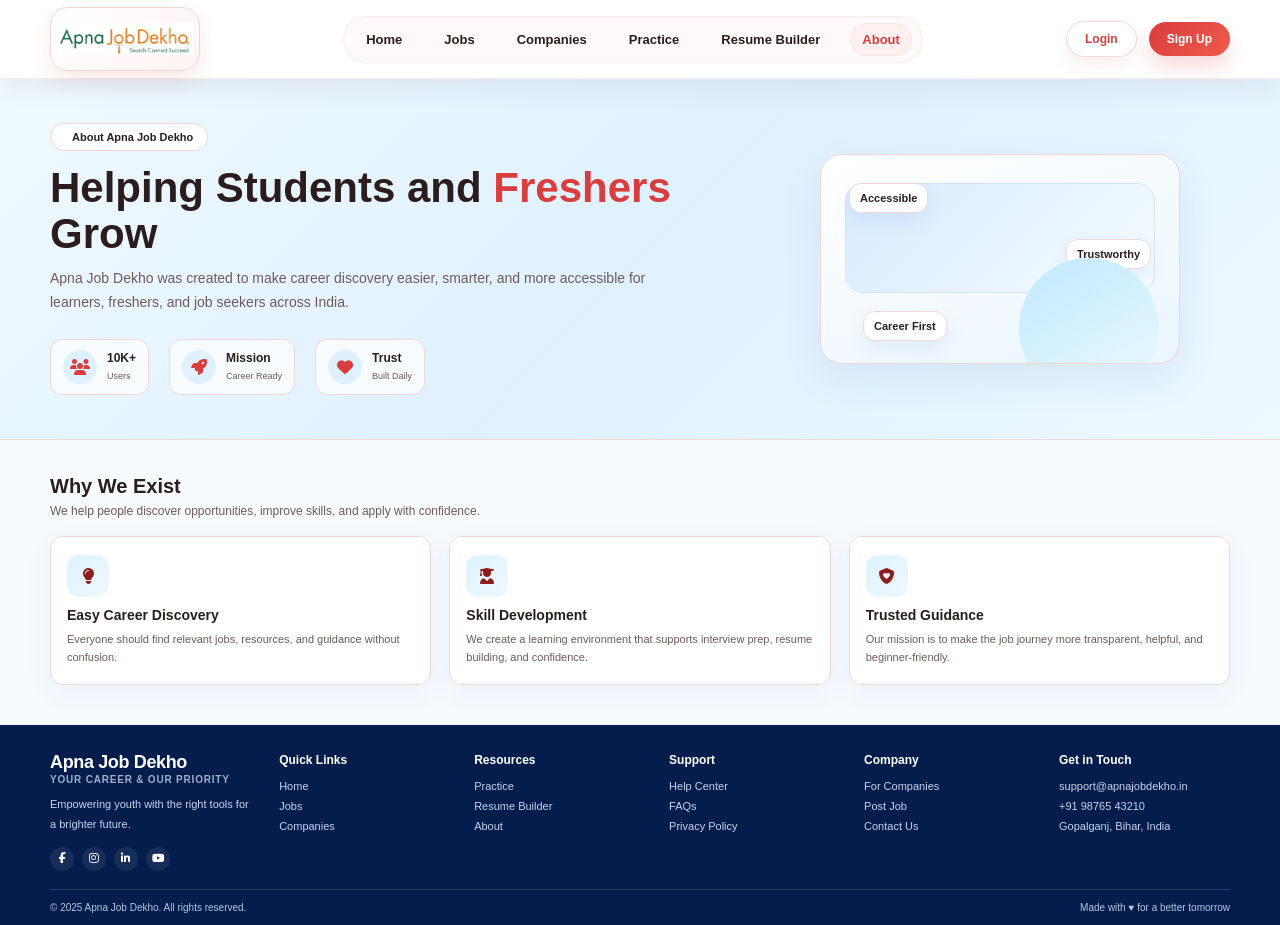
==== about.html @ 00c4d6f7 "Add files via upload" ====
<!DOCTYPE html>
<html lang="en">
<head>
  <meta charset="UTF-8" />
  <meta name="viewport" content="width=device-width, initial-scale=1.0" />
  <title>About | Apna Job Dekho</title>
  <link rel="stylesheet" href="https://cdnjs.cloudflare.com/ajax/libs/font-awesome/6.5.2/css/all.min.css" />
  <link rel="stylesheet" href="theme.css" />
</head>
<body>

  <header class="navbar">
    <div class="container nav-inner">
      <a href="index.html" class="brand">
        <div class="brand-mark">
          <img src="apnajobdekho.jpeg" alt="Apna Job Dekho" />
        </div>
       
      </a>

      <nav class="nav-links">
        <a href="index.html">Home</a>
        <a href="jobs.html">Jobs</a>
        <a href="companies.html">Companies</a>
        <a href="practice.html">Practice</a>
        <a href="resume.html">Resume Builder</a>
        <a href="about.html" class="active">About</a>
      </nav>

      <div class="nav-actions">
        <button class="btn btn-outline" onclick="showToast('Login page coming soon')">Login</button>
        <button class="btn btn-primary" onclick="showToast('Sign up page coming soon')">Sign Up</button>
      </div>
    </div>
  </header>

  <section class="page-hero">
    <div class="container page-hero-inner">
      <div>
        <div class="eyebrow"><i class="fa-solid fa-sparkles"></i> About Apna Job Dekho</div>
        <h1>Helping Students and <span>Freshers</span> Grow</h1>
        <p>Apna Job Dekho was created to make career discovery easier, smarter, and more accessible for learners, freshers, and job seekers across India.</p>
        <div class="hero-stats">
          <div class="stat-box">
            <div class="stat-icon"><i class="fa-solid fa-users"></i></div>
            <div>
              <strong>10K+</strong>
              <span>Users</span>
            </div>
          </div>
          <div class="stat-box">
            <div class="stat-icon"><i class="fa-solid fa-rocket"></i></div>
            <div>
              <strong>Mission</strong>
              <span>Career Ready</span>
            </div>
          </div>
          <div class="stat-box">
            <div class="stat-icon"><i class="fa-solid fa-heart"></i></div>
            <div>
              <strong>Trust</strong>
              <span>Built Daily</span>
            </div>
          </div>
        </div>
      </div>
      <div class="page-hero-visual">
        <div class="glass-panel">
          <div class="panel-chip one">Accessible</div>
          <div class="panel-chip two">Trustworthy</div>
          <div class="panel-chip three">Career First</div>
        </div>
      </div>
    </div>
  </section>

  <main class="page-body">
    <div class="container">
      <h2 class="section-title">Why We Exist</h2>
      <p class="section-sub">We help people discover opportunities, improve skills, and apply with confidence.</p>

      <div class="card-grid three">
        <article class="feature-card">
          <div class="company-logo"><i class="fa-solid fa-lightbulb"></i></div>
          <h3>Easy Career Discovery</h3>
          <p>Everyone should find relevant jobs, resources, and guidance without confusion.</p>
        </article>

        <article class="feature-card">
          <div class="company-logo"><i class="fa-solid fa-user-graduate"></i></div>
          <h3>Skill Development</h3>
          <p>We create a learning environment that supports interview prep, resume building, and confidence.</p>
        </article>

        <article class="feature-card">
          <div class="company-logo"><i class="fa-solid fa-shield-heart"></i></div>
          <h3>Trusted Guidance</h3>
          <p>Our mission is to make the job journey more transparent, helpful, and beginner-friendly.</p>
        </article>
      </div>
    </div>
  </main>

  <footer class="footer-main">
    <div class="container">
      <div class="foot-grid">
        <div>
          <div class="brand">
            <div class="brand-text">
              <strong style="color:white">Apna Job Dekho</strong>
              <span style="color:#9eb0ca">Your Career &amp; Our Priority</span>
            </div>
          </div>
          <p style="margin-top:10px">Empowering youth with the right tools for a brighter future.</p>
          <div class="socials">
            <a href="#"><i class="fa-brands fa-facebook-f"></i></a>
            <a href="#"><i class="fa-brands fa-instagram"></i></a>
            <a href="#"><i class="fa-brands fa-linkedin-in"></i></a>
            <a href="#"><i class="fa-brands fa-youtube"></i></a>
          </div>
        </div>

        <div>
          <h4>Quick Links</h4>
          <a href="index.html">Home</a>
          <a href="jobs.html">Jobs</a>
          <a href="companies.html">Companies</a>
        </div>

        <div>
          <h4>Resources</h4>
          <a href="practice.html">Practice</a>
          <a href="resume.html">Resume Builder</a>
          <a href="about.html">About</a>
        </div>

        <div>
          <h4>Support</h4>
          <a href="#">Help Center</a>
          <a href="#">FAQs</a>
          <a href="#">Privacy Policy</a>
        </div>

        <div>
          <h4>Company</h4>
          <a href="#">For Companies</a>
          <a href="#">Post Job</a>
          <a href="#">Contact Us</a>
        </div>

        <div>
          <h4>Get in Touch</h4>
          <a href="mailto:support@apnajobdekho.in">support@apnajobdekho.in</a>
          <a href="tel:+919876543210">+91 98765 43210</a>
          <a href="#">Gopalganj, Bihar, India</a>
        </div>
      </div>

      <div class="copyright">
        <span>© 2025 Apna Job Dekho. All rights reserved.</span>
        <span>Made with ♥ for a better tomorrow</span>
      </div>
    </div>
  </footer>

  <div class="toast" id="toast"></div>

  <script>
    function showToast(message) {
      const toast = document.getElementById('toast');
      toast.textContent = message;
      toast.classList.add('show');
      clearTimeout(window.toastTimer);
      window.toastTimer = setTimeout(() => toast.classList.remove('show'), 2200);
    }
  </script>
</body>
</html>
---- theme.css ----
:root {
  --primary: #d93d3d;
  --primary-dark: #8d1d1d;
  --primary-soft: #fff0f0;
  --text: #2b1d1d;
  --muted: #6f5a5a;
  --border: #f3d6d6;
  --light: #fff7f7;
  --white: #ffffff;
  --dark: #1d1d1d;
  --success: #14a765;
  --warning: #f4a51c;
  --danger: #ef4f53;
}

* {
  box-sizing: border-box;
  margin: 0;
  padding: 0;
}

html {
  scroll-behavior: smooth;
}

body {
  font-family: Arial, Helvetica, sans-serif;
  background: #f7fbff;
  color: var(--text);
}

img {
  max-width: 100%;
  display: block;
}

a {
  text-decoration: none;
  color: inherit;
}

button,
input,
select,
textarea {
  font-family: inherit;
}

.container {
  width: min(1180px, calc(100% - 40px));
  margin: auto;
}

.navbar {
  position: sticky;
  top: 0;
  z-index: 1000;
  background: rgba(255, 255, 255, 0.96);
  border-bottom: 1px solid rgba(217, 61, 61, 0.10);
  backdrop-filter: blur(10px);
  box-shadow: 0 10px 24px rgba(57, 27, 27, 0.06);
}

.nav-inner {
  display: flex;
  align-items: center;
  justify-content: space-between;
  gap: 25px;
  height: 78px;
}

.brand {
  display: flex;
  align-items: center;
  gap: 10px;
}

.brand-mark {
  width: 150px;
  height: 64px;
  border-radius: 18px;
  border: 1px solid #f0d5d5;
  background: linear-gradient(135deg, #ffffff, #fff3f3);
  box-shadow: 0 10px 22px rgba(201, 52, 52, 0.10);
  padding: 6px;
  display: flex;
  align-items: center;
  justify-content: center;
  overflow: hidden;
}

.brand-mark img {
  width: 100%;
  height: 100%;
  border-radius: 12px;
  object-fit: contain;
  object-position: center;
  background: transparent;
}

.brand-text {
  display: flex;
  flex-direction: column;
  justify-content: center;
  line-height: 1;
}

.brand-text strong {
  color: var(--primary-dark);
  font-size: 18px;
  font-weight: 800;
  letter-spacing: -0.02em;
}

.brand-text span {
  font-size: 10px;
  color: #7b6a6a;
  font-weight: 700;
  letter-spacing: 0.08em;
  text-transform: uppercase;
  margin-top: 4px;
}

.nav-links {
  display: flex;
  align-items: center;
  gap: 18px;
  font-size: 13px;
  font-weight: 700;
  padding: 6px 10px;
  border-radius: 999px;
  background: rgba(255, 247, 247, 0.75);
  border: 1px solid rgba(217, 61, 61, 0.08);
}

.nav-links a {
  padding: 9px 12px;
  border-radius: 999px;
  transition: all 0.25s ease;
  color: var(--text);
  position: relative;
}

.nav-links a:hover,
.nav-links .active {
  color: var(--primary);
  background: var(--primary-soft);
  box-shadow: inset 0 0 0 1px rgba(217, 61, 61, 0.06);
}

.nav-actions {
  display: flex;
  align-items: center;
  gap: 12px;
}

.btn {
  border: none;
  border-radius: 999px;
  padding: 10px 18px;
  font-size: 12px;
  font-weight: bold;
  cursor: pointer;
  transition: transform 0.2s ease, box-shadow 0.2s ease;
}

.btn:hover {
  transform: translateY(-1px);
}

.btn-outline {
  border: 1px solid rgba(217, 61, 61, 0.20);
  background: white;
  color: var(--primary);
  box-shadow: 0 8px 18px rgba(217, 61, 61, 0.08);
}

.btn-primary {
  background: linear-gradient(135deg, #d93d3d, #ef5b4b);
  color: white;
  box-shadow: 0 12px 20px rgba(217, 61, 61, 0.18);
}

.page-hero {
  background: linear-gradient(135deg, #eff9ff, #dff1ff, #edf8ff);
  border-bottom: 1px solid var(--border);
}

.page-hero-inner {
  display: grid;
  grid-template-columns: 1.2fr 0.8fr;
  gap: 30px;
  align-items: center;
  min-height: 260px;
  padding: 44px 0;
}

.eyebrow {
  display: inline-flex;
  align-items: center;
  gap: 7px;
  background: white;
  border: 1px solid var(--border);
  border-radius: 999px;
  padding: 7px 14px;
  font-size: 11px;
  font-weight: bold;
}

.eyebrow i {
  color: var(--primary);
}

.page-hero h1 {
  font-size: clamp(28px, 4vw, 42px);
  line-height: 1.1;
  margin: 14px 0 10px;
}

.page-hero h1 span {
  color: var(--primary);
}

.page-hero p {
  font-size: 14px;
  color: var(--muted);
  line-height: 1.7;
  max-width: 650px;
}

.hero-stats {
  display: flex;
  gap: 20px;
  flex-wrap: wrap;
  margin-top: 24px;
}

.stat-box {
  display: flex;
  align-items: center;
  gap: 10px;
  background: rgba(255, 255, 255, 0.75);
  border: 1px solid var(--border);
  border-radius: 12px;
  padding: 10px 12px;
}

.stat-icon {
  width: 34px;
  height: 34px;
  border-radius: 50%;
  background: #dff0ff;
  color: var(--primary);
  display: grid;
  place-items: center;
}

.stat-box strong {
  display: block;
  font-size: 12px;
}

.stat-box span {
  font-size: 9px;
  color: var(--muted);
}

.page-hero-visual {
  display: flex;
  justify-content: center;
  align-items: center;
}

.glass-panel {
  width: min(100%, 360px);
  min-height: 210px;
  background: linear-gradient(160deg, #ffffff, #eaf5ff);
  border: 1px solid var(--border);
  border-radius: 22px;
  box-shadow: 0 15px 40px rgba(15, 74, 148, 0.08);
  position: relative;
  overflow: hidden;
}

.glass-panel::before {
  content: "";
  position: absolute;
  inset: 28px 24px 70px 24px;
  border-radius: 18px;
  background: linear-gradient(135deg, #d8ebff, #f4fbff);
  border: 1px solid #cfe4fb;
}

.glass-panel::after {
  content: "";
  position: absolute;
  width: 140px;
  height: 140px;
  border-radius: 50%;
  background: linear-gradient(150deg, #bfe9ff, #edfaff);
  right: 20px;
  bottom: -35px;
}

.panel-chip {
  position: absolute;
  background: white;
  border: 1px solid var(--border);
  border-radius: 12px;
  padding: 8px 10px;
  font-size: 11px;
  font-weight: bold;
  box-shadow: 0 8px 20px rgba(8, 79, 156, 0.08);
}

.panel-chip.one { top: 28px; left: 28px; }
.panel-chip.two { top: 84px; right: 28px; }
.panel-chip.three { bottom: 22px; left: 42px; }

.page-body {
  padding: 34px 0 40px;
}

.section-title {
  font-size: 20px;
  line-height: 1.2;
  margin-bottom: 6px;
}

.section-sub {
  color: var(--muted);
  font-size: 12px;
  margin-bottom: 18px;
}

.card-grid {
  display: grid;
  gap: 18px;
}

.card-grid.three { grid-template-columns: repeat(3, minmax(0, 1fr)); }
.card-grid.four { grid-template-columns: repeat(4, minmax(0, 1fr)); }
.card-grid.six { grid-template-columns: repeat(6, minmax(0, 1fr)); }

.card {
  background: white;
  border: 1px solid var(--border);
  border-radius: 12px;
  padding: 18px 16px;
  box-shadow: 0 8px 28px rgba(17, 71, 132, 0.06);
}

.company-card,
.practice-card,
.feature-card,
.plan-card,
.story-card,
.job-card {
  background: white;
  border: 1px solid var(--border);
  border-radius: 12px;
  padding: 18px 16px;
  box-shadow: 0 8px 28px rgba(17, 71, 132, 0.06);
}

.company-logo {
  width: 42px;
  height: 42px;
  border-radius: 12px;
  display: grid;
  place-items: center;
  font-weight: bold;
  margin-bottom: 10px;
  background: linear-gradient(135deg, #def2ff, #eff8ff);
  color: var(--primary-dark);
}

.company-card h3,
.practice-card h3,
.feature-card h3,
.plan-card h3,
.story-card h3,
.job-card h3 {
  margin-bottom: 8px;
  font-size: 14px;
}

.company-card p,
.practice-card p,
.feature-card p,
.plan-card p,
.story-card p,
.job-card p {
  color: var(--muted);
  font-size: 11px;
  line-height: 1.6;
}

.inline-metadata {
  display: flex;
  flex-wrap: wrap;
  gap: 8px;
  margin: 12px 0;
}

.tag {
  padding: 5px 8px;
  border-radius: 999px;
  background: #edf8ff;
  color: var(--primary);
  font-size: 9px;
  font-weight: bold;
}

.tag.green { background: #eafaf2; color: var(--success); }
.tag.orange { background: #fff3df; color: var(--warning); }
.tag.red { background: #ffe8ea; color: var(--danger); }

.meta-list {
  display: grid;
  gap: 6px;
  margin-top: 12px;
  font-size: 11px;
  color: var(--muted);
}

.meta-list i {
  width: 16px;
  color: var(--primary);
}

.list {
  list-style: none;
  display: grid;
  gap: 10px;
  margin-top: 12px;
}

.list li {
  display: flex;
  gap: 8px;
  font-size: 11px;
  color: var(--muted);
}

.list li i {
  color: var(--success);
}

.link-btn {
  display: inline-block;
  margin-top: 14px;
  font-size: 11px;
  font-weight: bold;
  color: var(--primary);
}

.search-panel,
.form-shell {
  background: white;
  border: 1px solid var(--border);
  border-radius: 16px;
  padding: 18px;
  box-shadow: 0 8px 28px rgba(17, 71, 132, 0.06);
}

.search-panel form {
  display: grid;
  grid-template-columns: repeat(4, minmax(0, 1fr));
  gap: 12px;
}

.field {
  display: flex;
  align-items: center;
  gap: 8px;
  border: 1px solid var(--border);
  border-radius: 10px;
  padding: 10px 12px;
  background: #fbfdff;
}

.field i {
  color: var(--muted);
}

.field input,
.field select,
.field textarea {
  width: 100%;
  border: none;
  background: transparent;
  color: var(--text);
  outline: none;
  font-size: 12px;
}

.form-grid {
  display: grid;
  grid-template-columns: repeat(2, minmax(0, 1fr));
  gap: 16px;
  margin-top: 20px;
}

.input-group {
  display: grid;
  gap: 8px;
}

.input-group label {
  font-size: 11px;
  font-weight: bold;
  color: var(--primary-dark);
}

.input-group input,
.input-group select,
.input-group textarea {
  width: 100%;
  border: 1px solid var(--border);
  border-radius: 10px;
  padding: 10px 12px;
  background: #fbfdff;
  font-size: 12px;
  color: var(--text);
}

.form-actions {
  display: flex;
  justify-content: flex-start;
  gap: 12px;
  margin-top: 18px;
}

.foot-grid {
  display: grid;
  grid-template-columns: 1.2fr repeat(5, 1fr);
  gap: 24px;
}

.jobs-browser {
  display: grid;
  grid-template-columns: 290px minmax(0, 1fr);
  gap: 24px;
  align-items: start;
}

.browser-sidebar {
  display: grid;
  gap: 18px;
}

.filter-card,
.faq-card,
.trust-strip {
  background: white;
  border: 1px solid var(--border);
  border-radius: 14px;
  padding: 18px;
  box-shadow: 0 8px 28px rgba(17, 71, 132, 0.06);
}

.filter-card h3,
.faq-card h3 {
  font-size: 16px;
  margin-bottom: 14px;
}

.filter-group {
  display: grid;
  gap: 8px;
  margin-bottom: 14px;
}

.filter-group label {
  font-size: 11px;
  font-weight: bold;
  color: var(--primary-dark);
}

.check-row {
  display: flex;
  align-items: center;
  gap: 8px;
  font-size: 11px;
  color: var(--muted);
  font-weight: normal;
}

.filter-select,
.sort-select {
  width: 100%;
  border: 1px solid var(--border);
  border-radius: 10px;
  padding: 10px 12px;
  background: #fbfdff;
  color: var(--text);
  font-size: 12px;
}

.full-width {
  width: 100%;
}

.browser-content {
  display: grid;
  gap: 18px;
}

.trust-strip {
  display: flex;
  align-items: center;
  gap: 14px;
  background: linear-gradient(135deg, #eff8ff, #f7fbff);
}

.trust-icon {
  width: 44px;
  height: 44px;
  border-radius: 14px;
  background: #dff1ff;
  color: var(--primary);
  display: grid;
  place-items: center;
  font-size: 18px;
}

.trust-strip strong {
  display: block;
  font-size: 15px;
  margin-bottom: 4px;
}

.trust-strip p {
  font-size: 11px;
  line-height: 1.6;
  color: var(--muted);
}

.results-toolbar {
  display: flex;
  align-items: center;
  justify-content: space-between;
  gap: 12px;
  background: white;
  border: 1px solid var(--border);
  border-radius: 12px;
  padding: 12px 14px;
}

.results-summary {
  font-size: 12px;
  color: var(--muted);
}

.results-summary strong {
  color: var(--primary-dark);
}

.sort-select {
  max-width: 180px;
}

.browser-grid {
  display: grid;
  grid-template-columns: repeat(2, minmax(0, 1fr));
  gap: 18px;
}

.faq-card details {
  border-top: 1px solid var(--border);
  padding-top: 10px;
  margin-top: 10px;
}

.faq-card details:first-of-type {
  margin-top: 0;
  border-top: none;
  padding-top: 0;
}

.faq-card summary {
  cursor: pointer;
  font-size: 11px;
  font-weight: bold;
  color: var(--primary-dark);
}

.faq-card p {
  font-size: 11px;
  color: var(--muted);
  line-height: 1.7;
  margin-top: 8px;
}

.footer-main {
  background: #041d4c;
  color: white;
  padding: 28px 0 12px;
}

.footer-main h4 {
  margin-bottom: 10px;
  font-size: 12px;
}

.footer-main a,
.footer-main p {
  display: block;
  color: #c7d5ee;
  font-size: 11px;
  line-height: 1.8;
}

.socials {
  display: flex;
  gap: 8px;
  margin-top: 12px;
}

.socials a {
  width: 24px;
  height: 24px;
  border-radius: 50%;
  background: rgba(255,255,255,0.08);
  display: grid;
  place-items: center;
  color: white;
}

.copyright {
  border-top: 1px solid rgba(255,255,255,0.14);
  margin-top: 18px;
  padding-top: 12px;
  display: flex;
  justify-content: space-between;
  gap: 10px;
  flex-wrap: wrap;
  font-size: 10px;
  color: #b7c7e0;
}

.toast {
  position: fixed;
  right: 20px;
  bottom: 70px;
  background: #082d68;
  color: white;
  padding: 11px 15px;
  border-radius: 8px;
  font-size: 11px;
  opacity: 0;
  transform: translateY(15px);
  pointer-events: none;
  transition: 0.25s ease;
  z-index: 2000;
}

.toast.show {
  opacity: 1;
  transform: none;
}

.footer-top {
  background: #eef8ff;
  border-top: 1px solid var(--border);
}

.footer-top-inner {
  display: grid;
  grid-template-columns: 1.2fr 1.5fr 1.3fr;
  gap: 24px;
  align-items: center;
  padding: 24px 0;
}

.value-grid {
  display: grid;
  grid-template-columns: repeat(4, minmax(0, 1fr));
  gap: 10px;
}

.value {
  text-align: center;
  color: var(--primary);
  font-size: 10px;
}

.value i {
  width: 30px;
  height: 30px;
  border-radius: 50%;
  background: #d9ecff;
  display: grid;
  place-items: center;
  margin: 0 auto 6px;
}

@media (max-width: 1000px) {
  .page-hero-inner,
  .footer-top-inner,
  .foot-grid,
  .jobs-browser {
    grid-template-columns: 1fr;
  }

  .card-grid.three,
  .card-grid.four,
  .card-grid.six,
  .browser-grid {
    grid-template-columns: repeat(2, minmax(0, 1fr));
  }
}

@media (max-width: 760px) {
  .nav-links,
  .nav-actions {
    display: none;
  }

  .nav-inner {
    height: 64px;
  }

  .page-hero-inner {
    padding: 32px 0;
  }

  .card-grid.three,
  .card-grid.four,
  .card-grid.six,
  .form-grid,
  .search-panel form,
  .browser-grid {
    grid-template-columns: 1fr;
  }

  .results-toolbar {
    flex-direction: column;
    align-items: stretch;
  }

  .sort-select {
    max-width: none;
  }

  .value-grid {
    grid-template-columns: repeat(2, minmax(0, 1fr));
  }
}
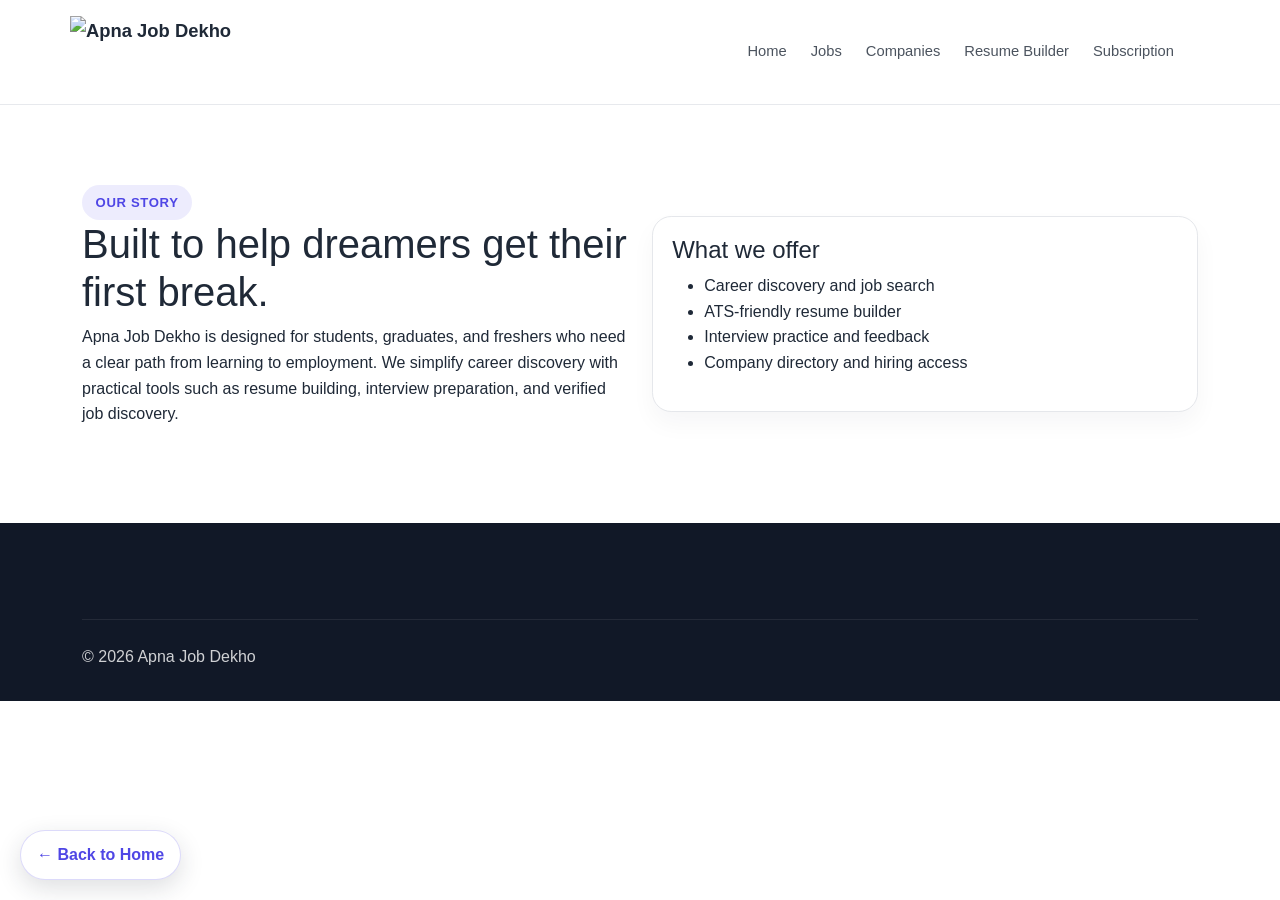
==== commit 37348eba: "Add files via upload" ====
--- a/about.html
+++ b/about.html
@@ -1,178 +1,36 @@
 <!DOCTYPE html>
 <html lang="en">
-<head>
-  <meta charset="UTF-8" />
-  <meta name="viewport" content="width=device-width, initial-scale=1.0" />
-  <title>About | Apna Job Dekho</title>
-  <link rel="stylesheet" href="https://cdnjs.cloudflare.com/ajax/libs/font-awesome/6.5.2/css/all.min.css" />
-  <link rel="stylesheet" href="theme.css" />
-</head>
-<body>
-
-  <header class="navbar">
-    <div class="container nav-inner">
-      <a href="index.html" class="brand">
-        <div class="brand-mark">
-          <img src="apnajobdekho.jpeg" alt="Apna Job Dekho" />
-        </div>
-       
-      </a>
-
-      <nav class="nav-links">
-        <a href="index.html">Home</a>
-        <a href="jobs.html">Jobs</a>
-        <a href="companies.html">Companies</a>
-        <a href="practice.html">Practice</a>
-        <a href="resume.html">Resume Builder</a>
-        <a href="about.html" class="active">About</a>
-      </nav>
-
-      <div class="nav-actions">
-        <button class="btn btn-outline" onclick="showToast('Login page coming soon')">Login</button>
-        <button class="btn btn-primary" onclick="showToast('Sign up page coming soon')">Sign Up</button>
+  <head>
+    <meta charset="UTF-8" />
+    <meta name="viewport" content="width=device-width, initial-scale=1.0" />
+    <title>About Us | Apna Job Dekho</title>
+    <link href="https://cdn.jsdelivr.net/npm/bootstrap@5.3.3/dist/css/bootstrap.min.css" rel="stylesheet" />
+    <link rel="stylesheet" href="styles.css" />
+  </head>
+  <body>
+    <header class="site-header">
+      <div class="container d-flex align-items-center justify-content-between py-3">
+        <a href="index.html" class="brand"><img class="brand-logo" src="https://github.com/rajankumaryadav920-arch/apnajobdekho/blob/main/WhatsApp_Image_2026-10-12_at_1.10.16_PM-removebg-preview%20(1).png?raw=true" alt="Apna Job Dekho" /></a>
+        <nav class="main-nav d-none d-lg-flex align-items-center gap-4">
+          <a href="index.html">Home</a><a href="jobs.html">Jobs</a><a href="companies.html">Companies</a><a href="resume.html">Resume Builder</a><a href="pricing.html">Subscription</a>
+        </nav>
       </div>
-    </div>
-  </header>
-
-  <section class="page-hero">
-    <div class="container page-hero-inner">
-      <div>
-        <div class="eyebrow"><i class="fa-solid fa-sparkles"></i> About Apna Job Dekho</div>
-        <h1>Helping Students and <span>Freshers</span> Grow</h1>
-        <p>Apna Job Dekho was created to make career discovery easier, smarter, and more accessible for learners, freshers, and job seekers across India.</p>
-        <div class="hero-stats">
-          <div class="stat-box">
-            <div class="stat-icon"><i class="fa-solid fa-users"></i></div>
-            <div>
-              <strong>10K+</strong>
-              <span>Users</span>
-            </div>
+    </header>
+    <main class="section">
+      <div class="container">
+        <div class="row align-items-center g-4">
+          <div class="col-lg-6">
+            <span class="eyebrow">Our story</span>
+            <h1>Built to help dreamers get their first break.</h1>
+            <p>Apna Job Dekho is designed for students, graduates, and freshers who need a clear path from learning to employment. We simplify career discovery with practical tools such as resume building, interview preparation, and verified job discovery.</p>
           </div>
-          <div class="stat-box">
-            <div class="stat-icon"><i class="fa-solid fa-rocket"></i></div>
-            <div>
-              <strong>Mission</strong>
-              <span>Career Ready</span>
-            </div>
-          </div>
-          <div class="stat-box">
-            <div class="stat-icon"><i class="fa-solid fa-heart"></i></div>
-            <div>
-              <strong>Trust</strong>
-              <span>Built Daily</span>
-            </div>
+          <div class="col-lg-6">
+            <div class="quick-card"><h4>What we offer</h4><ul><li>Career discovery and job search</li><li>ATS-friendly resume builder</li><li>Interview practice and feedback</li><li>Company directory and hiring access</li></ul></div>
           </div>
         </div>
       </div>
-      <div class="page-hero-visual">
-        <div class="glass-panel">
-          <div class="panel-chip one">Accessible</div>
-          <div class="panel-chip two">Trustworthy</div>
-          <div class="panel-chip three">Career First</div>
-        </div>
-      </div>
-    </div>
-  </section>
-
-  <main class="page-body">
-    <div class="container">
-      <h2 class="section-title">Why We Exist</h2>
-      <p class="section-sub">We help people discover opportunities, improve skills, and apply with confidence.</p>
-
-      <div class="card-grid three">
-        <article class="feature-card">
-          <div class="company-logo"><i class="fa-solid fa-lightbulb"></i></div>
-          <h3>Easy Career Discovery</h3>
-          <p>Everyone should find relevant jobs, resources, and guidance without confusion.</p>
-        </article>
-
-        <article class="feature-card">
-          <div class="company-logo"><i class="fa-solid fa-user-graduate"></i></div>
-          <h3>Skill Development</h3>
-          <p>We create a learning environment that supports interview prep, resume building, and confidence.</p>
-        </article>
-
-        <article class="feature-card">
-          <div class="company-logo"><i class="fa-solid fa-shield-heart"></i></div>
-          <h3>Trusted Guidance</h3>
-          <p>Our mission is to make the job journey more transparent, helpful, and beginner-friendly.</p>
-        </article>
-      </div>
-    </div>
-  </main>
-
-  <footer class="footer-main">
-    <div class="container">
-      <div class="foot-grid">
-        <div>
-          <div class="brand">
-            <div class="brand-text">
-              <strong style="color:white">Apna Job Dekho</strong>
-              <span style="color:#9eb0ca">Your Career &amp; Our Priority</span>
-            </div>
-          </div>
-          <p style="margin-top:10px">Empowering youth with the right tools for a brighter future.</p>
-          <div class="socials">
-            <a href="#"><i class="fa-brands fa-facebook-f"></i></a>
-            <a href="#"><i class="fa-brands fa-instagram"></i></a>
-            <a href="#"><i class="fa-brands fa-linkedin-in"></i></a>
-            <a href="#"><i class="fa-brands fa-youtube"></i></a>
-          </div>
-        </div>
-
-        <div>
-          <h4>Quick Links</h4>
-          <a href="index.html">Home</a>
-          <a href="jobs.html">Jobs</a>
-          <a href="companies.html">Companies</a>
-        </div>
-
-        <div>
-          <h4>Resources</h4>
-          <a href="practice.html">Practice</a>
-          <a href="resume.html">Resume Builder</a>
-          <a href="about.html">About</a>
-        </div>
-
-        <div>
-          <h4>Support</h4>
-          <a href="#">Help Center</a>
-          <a href="#">FAQs</a>
-          <a href="#">Privacy Policy</a>
-        </div>
-
-        <div>
-          <h4>Company</h4>
-          <a href="#">For Companies</a>
-          <a href="#">Post Job</a>
-          <a href="#">Contact Us</a>
-        </div>
-
-        <div>
-          <h4>Get in Touch</h4>
-          <a href="mailto:support@apnajobdekho.in">support@apnajobdekho.in</a>
-          <a href="tel:+919876543210">+91 98765 43210</a>
-          <a href="#">Gopalganj, Bihar, India</a>
-        </div>
-      </div>
-
-      <div class="copyright">
-        <span>© 2025 Apna Job Dekho. All rights reserved.</span>
-        <span>Made with ♥ for a better tomorrow</span>
-      </div>
-    </div>
-  </footer>
-
-  <div class="toast" id="toast"></div>
-
-  <script>
-    function showToast(message) {
-      const toast = document.getElementById('toast');
-      toast.textContent = message;
-      toast.classList.add('show');
-      clearTimeout(window.toastTimer);
-      window.toastTimer = setTimeout(() => toast.classList.remove('show'), 2200);
-    }
-  </script>
-</body>
+    </main>
+    <footer class="site-footer"><div class="container"><div class="footer-bottom"><span>© 2026 Apna Job Dekho</span></div></div></footer>
+    <script src="app.js"></script>
+  </body>
 </html>
--- a/styles.css
+++ b/styles.css
@@ -0,0 +1,833 @@
+:root {
+  --primary: #4f46e5;
+  --primary-dark: #312e81;
+  --secondary: #8b5cf6;
+  --accent: #06b6d4;
+  --success: #16a34a;
+  --warning: #f59e0b;
+  --danger: #ef4444;
+  --text: #1f2937;
+  --muted: #6b7280;
+  --bg: #f5f7ff;
+  --card: #ffffff;
+  --border: #e5e7eb;
+  --shadow: 0 18px 45px rgba(79, 70, 229, 0.12);
+}
+
+* { box-sizing: border-box; }
+html { scroll-behavior: smooth; }
+body {
+  margin: 0;
+  font-family: "Segoe UI", Tahoma, Geneva, Verdana, sans-serif;
+  background: #fff;
+  color: var(--text);
+  line-height: 1.6;
+}
+
+body, main, section, .container, .row, [class^="col-"], [class*=" col-"] {
+  min-width: 0;
+}
+
+a { text-decoration: none; }
+img { max-width: 100%; }
+
+.announcement-bar {
+  background: linear-gradient(90deg, var(--primary-dark), var(--primary));
+  color: #fff;
+  font-size: 0.9rem;
+  padding: 0.45rem 0;
+}
+.announcement-bar a { color: #fff; text-decoration: underline; }
+
+.site-header {
+  position: sticky;
+  top: 0;
+  z-index: 100;
+  background: rgba(255, 255, 255, 0.96);
+  backdrop-filter: blur(12px);
+  border-bottom: 1px solid rgba(229, 231, 235, 0.9);
+}
+.portal-menu {
+  position: relative;
+}
+.portal-toggle {
+  min-width: 80px;
+}
+.site-header .header-actions .btn-primary {
+  padding: 0.55rem 0.9rem;
+  border-radius: 0.7rem;
+  font-size: 0.875rem;
+}
+.portal-dropdown {
+  position: absolute;
+  right: 0;
+  top: calc(100% + 0.5rem);
+  min-width: 170px;
+  display: none;
+  flex-direction: column;
+  background: #fff;
+  border: 1px solid var(--border);
+  border-radius: 0.85rem;
+  box-shadow: var(--shadow);
+  overflow: hidden;
+}
+.portal-menu:hover .portal-dropdown,
+.portal-menu:focus-within .portal-dropdown {
+  display: flex;
+}
+.portal-link {
+  display: block;
+  padding: 0.8rem 1rem;
+  color: var(--text);
+  font-size: 0.92rem;
+  font-weight: 600;
+  border-bottom: 1px solid rgba(229, 231, 235, 0.8);
+}
+.portal-link:last-child {
+  border-bottom: none;
+}
+.portal-link:hover {
+  background: rgba(79, 70, 229, 0.04);
+  color: var(--primary);
+}
+.brand {
+  display: inline-flex;
+  align-items: center;
+  gap: 0;
+  font-weight: 800;
+  color: var(--text);
+  font-size: 1.15rem;
+}
+.brand-logo {
+  width: 170px;
+  height: 44px;
+  object-fit: contain;
+  display: block;
+}
+.site-header .brand-logo {
+  width: 280px;
+  height: 72px;
+}
+.site-header .brand {
+  margin-left: -0.75rem;
+}
+.brand-mark {
+  display: none;
+}
+.site-header .main-nav {
+  margin-left: auto;
+  margin-right: 1.5rem;
+}
+.main-nav a {
+  color: var(--text);
+  font-weight: 500;
+  opacity: 0.8;
+  font-size: 0.92rem;
+}
+.main-nav a.active, .main-nav a:hover { color: var(--primary); opacity: 1; }
+
+.btn {
+  border-radius: 0.9rem;
+  font-weight: 700;
+  padding: 0.8rem 1.3rem;
+  transition: all 0.2s ease;
+}
+.btn-primary {
+  background: linear-gradient(135deg, var(--primary), var(--secondary));
+  border: none;
+  box-shadow: 0 18px 28px rgba(79, 70, 229, 0.25);
+}
+.btn-primary:hover {
+  transform: translateY(-1px);
+  filter: brightness(1.02);
+}
+.btn-outline-primary {
+  border-color: rgba(79, 70, 229, 0.35);
+  color: var(--primary);
+}
+.btn-light {
+  background: rgba(255,255,255,0.15);
+  border: 1px solid rgba(255,255,255,0.5);
+  color: #fff;
+}
+
+.hero-section {
+  background: linear-gradient(135deg, rgba(79, 70, 229, 0.08), rgba(6, 182, 212, 0.06));
+  padding: 5rem 0 4rem;
+}
+.hero-section h1 {
+  font-size: clamp(2.6rem, 5vw, 4.2rem);
+  font-weight: 800;
+  line-height: 1.12;
+  letter-spacing: -0.04em;
+  max-width: 620px;
+  margin-bottom: 1rem;
+}
+.hero-section p {
+  font-size: 1.06rem;
+  max-width: 620px;
+  color: var(--muted);
+}
+.hero-badge, .eyebrow {
+  display: inline-flex;
+  align-items: center;
+  font-size: 0.82rem;
+  letter-spacing: 0.04rem;
+  text-transform: uppercase;
+  font-weight: 700;
+  padding: 0.45rem 0.85rem;
+  border-radius: 999px;
+  background: rgba(79, 70, 229, 0.1);
+  color: var(--primary);
+}
+.hero-search {
+  margin-top: 2rem;
+  padding: 1rem;
+  background: rgba(255,255,255,0.85);
+  box-shadow: var(--shadow);
+  border: 1px solid rgba(229, 231, 235, 0.9);
+}
+.hero-search label {
+  display: block;
+  font-size: 0.75rem;
+  font-weight: 700;
+  color: var(--muted);
+  margin-bottom: 0.4rem;
+}
+.hero-search input, .form-control, .form-select {
+  width: 100%;
+  padding: 0.82rem 0.9rem;
+  border-radius: 0.85rem;
+  border: 1px solid var(--border);
+  background: #fff;
+  color: var(--text);
+}
+.hero-search button { height: 100%; }
+.popular-searches {
+  display: flex;
+  flex-wrap: wrap;
+  gap: 0.75rem;
+  align-items: center;
+  margin-top: 1rem;
+  font-size: 0.9rem;
+  color: var(--muted);
+}
+.popular-searches a {
+  color: var(--primary);
+  background: rgba(79, 70, 229, 0.08);
+  border-radius: 999px;
+  padding: 0.3rem 0.75rem;
+}
+.hero-visual {
+  padding: 1.2rem;
+  border-radius: 1.5rem;
+  background: linear-gradient(180deg, #ffffff, #f2f5ff);
+  border: 1px solid rgba(229, 231, 235, 0.9);
+  box-shadow: var(--shadow);
+}
+.mini-card {
+  background: linear-gradient(135deg, rgba(79,70,229,0.18), rgba(6,182,212,0.15));
+  border-radius: 1rem;
+  padding: 1rem;
+  margin-bottom: 1rem;
+}
+.mini-card .label { display: block; color: var(--muted); font-size: 0.8rem; }
+.mini-card strong { display: block; margin-top: 0.5rem; font-size: 1.4rem; }
+.stats-panel {
+  display: grid;
+  grid-template-columns: repeat(3, minmax(0, 1fr));
+  gap: 0.75rem;
+  margin: 1rem 0;
+}
+.stats-panel > div {
+  background: #fff;
+  border: 1px solid var(--border);
+  border-radius: 1rem;
+  padding: 1rem 0.75rem;
+  text-align: center;
+}
+.stats-panel strong { display: block; font-size: 1.25rem; }
+.stats-panel span { color: var(--muted); font-size: 0.78rem; }
+.career-flow {
+  display: flex;
+  justify-content: space-between;
+  gap: 0.75rem;
+}
+.flow-step {
+  flex: 1;
+  background: #fff;
+  border: 1px solid var(--border);
+  color: var(--muted);
+  border-radius: 0.8rem;
+  padding: 0.8rem 0.6rem;
+  text-align: center;
+  font-weight: 700;
+}
+.flow-step.active {
+  background: linear-gradient(135deg, rgba(79,70,229,0.25), rgba(6,182,212,0.18));
+  color: var(--primary-dark);
+  border-color: rgba(79,70,229,0.25);
+}
+.flow-step span {
+  display: inline-flex;
+  width: 1.6rem;
+  height: 1.6rem;
+  margin-right: 0.5rem;
+  border-radius: 50%;
+  background: rgba(79, 70, 229, 0.1);
+  align-items: center;
+  justify-content: center;
+}
+
+.section {
+  padding: 5rem 0;
+}
+.soft-bg { background: linear-gradient(180deg, rgba(245,247,255,0.7), #fff); }
+.section-heading {
+  margin-bottom: 2rem;
+}
+.section-heading h2 {
+  margin-top: 0.8rem;
+  font-size: clamp(2rem, 4vw, 2.7rem);
+  font-weight: 800;
+  letter-spacing: -0.03em;
+}
+.split-heading {
+  display: flex;
+  justify-content: space-between;
+  gap: 1rem;
+  align-items: end;
+}
+.center-text { text-align: center; }
+
+.category-grid .category-card, .journey-card, .testimonial-card, .job-card, .company-card, .pricing-card, .soft-card, .exam-card {
+  background: #fff;
+  border-radius: 1.3rem;
+  border: 1px solid var(--border);
+  box-shadow: 0 10px 30px rgba(17, 24, 39, 0.04);
+}
+.category-card {
+  padding: 0.5rem;
+  text-align: center;
+  min-height: 100px;
+}
+.category-card i {
+  display: inline-flex;
+  width: 3.4rem;
+  height: 3.4rem;
+  border-radius: 50%;
+  align-items: center;
+  justify-content: center;
+  color: var(--primary);
+  font-size: 1.5rem;
+  background: rgba(79,70,229,0.08);
+  margin-bottom: 0.35rem;
+}
+.category-card span {
+  display: block;
+  font-weight: 700;
+}
+
+.job-card, .company-card, .pricing-card, .soft-card, .exam-card, .testimonial-card {
+  padding: 1.4rem;
+}
+.job-card {
+  height: 100%;
+  display: flex;
+  flex-direction: column;
+}
+.job-top, .company-meta, .pricing-header, .top-row {
+  display: flex;
+  justify-content: space-between;
+  align-items: center;
+  gap: 1rem;
+}
+.job-logo, .company-logo {
+  width: 3rem;
+  height: 3rem;
+  border-radius: 0.9rem;
+  display: inline-flex;
+  align-items: center;
+  justify-content: center;
+  background: linear-gradient(135deg, rgba(79,70,229,0.15), rgba(6,182,212,0.12));
+  color: var(--primary);
+  font-weight: 800;
+}
+.job-title {
+  font-size: 1.2rem;
+  font-weight: 700;
+  margin: 0.9rem 0 0.4rem;
+}
+.meta-line {
+  color: var(--muted);
+  font-size: 0.92rem;
+  display: flex;
+  flex-wrap: wrap;
+  gap: 1rem;
+  margin: 0.5rem 0 0.8rem;
+}
+.job-skills {
+  display: flex;
+  flex-wrap: wrap;
+  gap: 0.5rem;
+  margin: 0.75rem 0;
+}
+.job-skills span, .tag {
+  background: rgba(79,70,229,0.08);
+  color: var(--primary);
+  padding: 0.35rem 0.7rem;
+  border-radius: 999px;
+  font-size: 0.75rem;
+  font-weight: 700;
+}
+.salary-pill {
+  background: rgba(22, 163, 74, 0.08);
+  color: var(--success);
+  border-radius: 999px;
+  padding: 0.45rem 0.7rem;
+  font-weight: 700;
+  font-size: 0.75rem;
+}
+.job-actions {
+  display: flex;
+  justify-content: space-between;
+  align-items: center;
+  margin-top: auto;
+  padding-top: 1rem;
+}
+.bookmark-btn {
+  border: 1px solid var(--border);
+  background: #fff;
+  border-radius: 0.75rem;
+  width: 2.5rem;
+  height: 2.5rem;
+  color: var(--muted);
+}
+.bookmark-btn.active { color: var(--warning); background: rgba(245,158,11,0.12); }
+
+.company-card h4, .company-card h3 { margin: 0.75rem 0 0.35rem; }
+.company-card p { color: var(--muted); margin-bottom: 1rem; }
+.company-tags { display: flex; gap: 0.5rem; flex-wrap: wrap; }
+
+.promo-grid, .promo-copy, .promo-visual { height: 100%; }
+.promo-block { background: linear-gradient(135deg, rgba(79,70,229,0.05), rgba(6,182,212,0.06)); }
+.promo-copy ul {
+  list-style: none;
+  padding: 0;
+  margin: 1.2rem 0;
+}
+.promo-copy li::before {
+  content: "✓";
+  color: var(--success);
+  margin-right: 0.7rem;
+  font-weight: 800;
+}
+.resume-card {
+  background: linear-gradient(135deg, #f8f9ff, #f5f5ff);
+  border: 1px solid var(--border);
+  border-radius: 1.4rem;
+  padding: 1.2rem;
+  box-shadow: var(--shadow);
+}
+.resume-head {
+  display: flex;
+  gap: 0.5rem;
+  margin-bottom: 1rem;
+}
+.dot { width: 0.8rem; height: 0.8rem; border-radius: 50%; background: #d1d5db; display: block; }
+.resume-body h4 { margin: 0; }
+.resume-body p { margin: 0.5rem 0 1rem; color: var(--muted); }
+.mini-lines {
+  display: grid;
+  gap: 0.35rem;
+}
+.mini-lines span {
+  display: block;
+  height: 0.6rem;
+  border-radius: 999px;
+  background: linear-gradient(90deg, rgba(79,70,229,0.25), rgba(79,70,229,0.05));
+}
+
+.practice-list { display: grid; gap: 1rem; }
+.practice-list > div {
+  display: flex; align-items: center; gap: 0.8rem;
+  background: rgba(79,70,229,0.04);
+  border: 1px solid rgba(79,70,229,0.08);
+  border-radius: 0.9rem;
+  padding: 0.9rem 1rem;
+  font-weight: 600;
+}
+.practice-list i {
+  width: 2.2rem;
+  height: 2.2rem;
+  border-radius: 50%;
+  display: inline-flex;
+  align-items: center;
+  justify-content: center;
+  background: rgba(79,70,229,0.1);
+  color: var(--primary);
+}
+.exam-card {
+  min-height: 230px;
+  display: flex;
+  align-items: center;
+}
+.question-box { width: 100%; }
+.badge {
+  display: inline-block;
+  margin-bottom: 0.75rem;
+  background: rgba(6,182,212,0.1);
+  color: var(--accent);
+  border-radius: 999px;
+  padding: 0.35rem 0.7rem;
+  font-size: 0.72rem;
+  font-weight: 700;
+}
+
+.pricing-card {
+  position: relative;
+  overflow: hidden;
+}
+.pricing-card.featured {
+  border-color: rgba(79,70,229,0.5);
+  box-shadow: 0 20px 36px rgba(79,70,229,0.14);
+}
+.pricing-card .featured-badge {
+  position: absolute;
+  top: 1rem;
+  right: 1rem;
+  background: var(--primary);
+  color: #fff;
+  border-radius: 999px;
+  padding: 0.35rem 0.7rem;
+  font-size: 0.7rem;
+  font-weight: 700;
+}
+.plan-price { font-size: 2.5rem; font-weight: 800; margin: 0.5rem 0; }
+.plan-price small { font-size: 1rem; font-weight: 600; }
+.pricing-card ul {
+  list-style: none;
+  padding: 0;
+  margin: 1rem 0 1.5rem;
+  display: grid;
+  gap: 0.55rem;
+}
+.pricing-card li::before {
+  content: "•";
+  margin-right: 0.5rem;
+  color: var(--primary);
+  font-weight: 800;
+}
+
+.journey-card {
+  padding: 1.2rem 0.8rem;
+  text-align: center;
+  height: 100%;
+}
+.journey-card span {
+  display: inline-flex;
+  width: 2.5rem;
+  height: 2.5rem;
+  border-radius: 50%;
+  align-items: center;
+  justify-content: center;
+  background: rgba(79,70,229,0.08);
+  color: var(--primary);
+  font-weight: 800;
+  margin-bottom: 0.8rem;
+}
+
+.testimonial-card { height: 100%; }
+.person {
+  display: flex;
+  align-items: center;
+  justify-content: space-between;
+  margin-top: 1rem;
+  padding-top: 1rem;
+  border-top: 1px solid var(--border);
+}
+.person span { color: var(--muted); font-size: 0.8rem; }
+
+.faq-accordion { max-width: 880px; margin: 0 auto; }
+.accordion-item { border: 1px solid var(--border); border-radius: 1rem; overflow: hidden; margin-bottom: 1rem; }
+.accordion-button { font-weight: 700; }
+.cta-section { padding: 0 0 4rem; }
+.cta-box {
+  background: linear-gradient(135deg, var(--primary), var(--secondary));
+  color: white;
+  border-radius: 1.5rem;
+  padding: 2.2rem 2rem;
+  display: flex;
+  justify-content: space-between;
+  align-items: center;
+  gap: 1rem;
+}
+
+.site-footer {
+  background: #111827;
+  color: rgba(255,255,255,0.8);
+  padding: 4rem 0 2rem;
+}
+.site-footer .footer-brand {
+  display: inline-flex;
+  padding: 0.5rem 0.75rem;
+  margin-bottom: 1rem;
+  background: transparent;
+  border-radius: 0.85rem;
+}
+.site-footer .footer-brand .brand-logo {
+  width: 230px;
+  height: 76px;
+}
+.site-footer a, .site-footer li { color: inherit; }
+.site-footer h5 { color: #fff; margin-bottom: 1rem; }
+.site-footer ul { list-style: none; padding: 0; margin: 0; display: grid; gap: 0.7rem; }
+.footer-bottom {
+  margin-top: 2rem;
+  padding-top: 1.5rem;
+  border-top: 1px solid rgba(255,255,255,0.08);
+  display: flex;
+  justify-content: space-between;
+  gap: 1rem;
+  flex-wrap: wrap;
+}
+.footer-bottom a { margin-left: 1rem; }
+
+.page-banner {
+  padding: 4rem 0 2rem;
+  background: linear-gradient(135deg, rgba(79,70,229,0.08), rgba(6,182,212,0.06));
+}
+.page-banner h1 { font-size: clamp(2rem, 4vw, 3rem); font-weight: 800; }
+
+.filter-card, .quick-card, .metrics-card {
+  background: #fff;
+  border: 1px solid var(--border);
+  border-radius: 1.2rem;
+  padding: 1.2rem;
+  box-shadow: 0 12px 25px rgba(17,24,39,0.04);
+}
+
+.jobs-layout { display: grid; grid-template-columns: 320px minmax(0, 1fr); gap: 2rem; }
+@media (max-width: 992px) { .jobs-layout { grid-template-columns: 1fr; } }
+.filter-list { display: grid; gap: 1rem; }
+.filter-list label { font-size: 0.8rem; font-weight: 700; color: var(--muted); display: block; margin-bottom: 0.5rem; }
+.result-head { display: flex; justify-content: space-between; gap: 1rem; align-items: center; margin-bottom: 1.2rem; }
+.job-grid { display: grid; gap: 1.2rem; }
+.job-card .company-name { color: var(--muted); }
+
+.resume-layout {
+  display: grid;
+  grid-template-columns: minmax(0, 1.2fr) minmax(280px, 0.8fr);
+  gap: 1.5rem;
+}
+@media (max-width: 992px) { .resume-layout { grid-template-columns: 1fr; } }
+.form-grid {
+  display: grid;
+  grid-template-columns: repeat(2, minmax(0, 1fr));
+  gap: 1rem;
+}
+@media (max-width: 640px) { .form-grid { grid-template-columns: 1fr; } }
+.field-group { margin-bottom: 1rem; }
+.field-group.full { grid-column: 1 / -1; }
+.field-group label {
+  display: block;
+  font-size: 0.8rem;
+  font-weight: 700;
+  color: var(--muted);
+  margin-bottom: 0.45rem;
+}
+.textarea { min-height: 120px; resize: vertical; }
+.preview-card {
+  background: linear-gradient(180deg, #fff, #f8faff);
+  border: 1px solid var(--border);
+  border-radius: 1.2rem;
+  padding: 1.2rem;
+  position: sticky;
+  top: 90px;
+}
+.preview-card h3 { margin-bottom: 0.7rem; }
+.preview-card .summary { color: var(--muted); }
+.preview-list { display: grid; gap: 0.9rem; }
+.preview-row { border-bottom: 1px solid var(--border); padding-bottom: 0.5rem; }
+.preview-row strong { display: block; }
+
+.auth-shell {
+  min-height: 100vh;
+  display: flex;
+  align-items: center;
+  justify-content: center;
+  padding: 3rem 1rem;
+  background: linear-gradient(135deg, rgba(79,70,229,0.08), rgba(6,182,212,0.05));
+}
+.auth-card {
+  max-width: 520px;
+  width: 100%;
+  background: #fff;
+  border-radius: 1.4rem;
+  border: 1px solid var(--border);
+  box-shadow: var(--shadow);
+  padding: 2rem;
+}
+.auth-card h2 { font-size: 2rem; font-weight: 800; }
+.auth-card .subtext { color: var(--muted); margin-bottom: 1.5rem; }
+.inline-link { color: var(--primary); font-weight: 700; }
+
+.dashboard-shell { display: grid; grid-template-columns: 260px minmax(0, 1fr); gap: 1.5rem; }
+@media (max-width: 1000px) { .dashboard-shell { grid-template-columns: 1fr; } }
+.sidebar {
+  background: linear-gradient(180deg, #fff, #f5f7ff);
+  border: 1px solid var(--border);
+  border-radius: 1.3rem;
+  padding: 1.25rem;
+}
+.sidebar nav { display: grid; gap: 0.7rem; }
+.sidebar a {
+  display: flex;
+  align-items: center;
+  gap: 0.7rem;
+  padding: 0.75rem 0.9rem;
+  border-radius: 0.85rem;
+  color: var(--text);
+  font-weight: 600;
+}
+.sidebar a.active { background: rgba(79,70,229,0.08); color: var(--primary); }
+.back-home-button {
+  position: fixed;
+  left: 1.25rem;
+  bottom: 1.25rem;
+  z-index: 110;
+  display: inline-flex;
+  align-items: center;
+  justify-content: center;
+  padding: 0.7rem 1rem;
+  border: 1px solid rgba(79,70,229,0.2);
+  border-radius: 999px;
+  background: #fff;
+  box-shadow: 0 8px 24px rgba(31,41,55,0.15);
+  color: var(--primary);
+  font-weight: 700;
+}
+.back-home-button:hover {
+  background: var(--primary);
+  color: #fff;
+}
+.metric-row { display: grid; grid-template-columns: repeat(4, minmax(0, 1fr)); gap: 1rem; }
+@media (max-width: 720px) { .metric-row { grid-template-columns: repeat(2, minmax(0, 1fr)); } }
+.metrics-card h4 { font-size: 1.8rem; margin: 0.4rem 0 0; }
+
+.table-responsive { overflow-x: auto; }
+.table { width: 100%; border-collapse: collapse; }
+.table th, .table td {
+  padding: 0.9rem 0.75rem; border-bottom: 1px solid var(--border); text-align: left; }
+.company-description-cell {
+  min-width: 260px;
+  max-width: 460px;
+  color: var(--muted);
+  line-height: 1.45;
+}
+
+.interview-toolbar { display: flex; justify-content: space-between; align-items: center; gap: 1rem; flex-wrap: wrap; }
+.question-card { background: #fff; border: 1px solid var(--border); border-radius: 1.2rem; padding: 1.4rem; }
+.answer-box { min-height: 140px; }
+.feedback-box {
+  margin-top: 1rem;
+  background: rgba(22,163,74,0.05);
+  border: 1px solid rgba(22,163,74,0.15);
+  border-radius: 0.9rem;
+  padding: 1rem;
+  color: #14532d;
+}
+
+.status-pill {
+  display: inline-flex;
+  padding: 0.35rem 0.7rem;
+  border-radius: 999px;
+  font-size: 0.75rem;
+  font-weight: 700;
+}
+.status-pill.active { background: rgba(22,163,74,0.08); color: var(--success); }
+.status-pill.pending { background: rgba(245,158,11,0.1); color: var(--warning); }
+.status-pill.inactive { background: rgba(107,114,128,0.1); color: var(--muted); }
+
+@media (max-width: 1199.98px) {
+  .site-header .container { flex-wrap: wrap; gap: 0.5rem 1rem; }
+  .site-header .main-nav {
+    display: flex !important;
+    order: 3;
+    flex: 1 0 100%;
+    justify-content: flex-start;
+    flex-wrap: wrap;
+    gap: 0.35rem 1rem !important;
+    margin: 0;
+  }
+  .site-header .mobile-menu-toggle { display: none !important; }
+}
+
+@media (max-width: 991.98px) {
+  .site-header .main-nav { display: none !important; }
+  .site-header .main-nav.is-open { display: flex !important; }
+  .site-header .header-actions { margin-left: auto; }
+  .site-header .mobile-menu-toggle {
+    display: inline-flex !important;
+    align-items: center;
+    justify-content: center;
+    color: var(--text);
+    padding: 0.4rem;
+    margin: 0;
+    text-decoration: none;
+  }
+}
+
+@media (max-width: 768px) {
+  .hero-section { padding-top: 3.5rem; }
+  .split-heading, .cta-box { flex-direction: column; align-items: flex-start; }
+  .site-header .container { flex-wrap: wrap; gap: 0.5rem 1rem; }
+  .site-header .brand-logo { width: 220px; height: 57px; }
+  .site-header .main-nav a { font-size: 0.85rem; }
+  .site-header .header-actions {
+    flex-wrap: wrap;
+    justify-content: flex-end;
+    gap: 0.4rem !important;
+    margin-left: auto;
+  }
+  .site-header .header-actions .btn-primary {
+    padding: 0.45rem 0.65rem;
+    font-size: 0.8rem;
+  }
+  .section { padding: 3rem 0; }
+  .page-banner { padding: 2.75rem 0 1.5rem; }
+  .hero-section { padding-bottom: 3rem; }
+  .hero-section h1 { font-size: clamp(2rem, 8vw, 3rem); }
+  .auth-card { padding: 1.25rem; }
+  .auth-card h2 { font-size: 1.7rem; }
+  .preview-card { position: static; }
+  .sidebar nav { display: flex; overflow-x: auto; gap: 0.4rem; padding-bottom: 0.25rem; }
+  .sidebar nav a { flex: 0 0 auto; white-space: nowrap; }
+  .back-home-button { left: 0.75rem; bottom: 0.75rem; }
+  .job-top, .company-meta, .pricing-header, .top-row { flex-wrap: wrap; }
+  .job-actions { gap: 0.75rem; flex-wrap: wrap; }
+  .site-footer { padding: 3rem 0 1.5rem; }
+  .site-footer .footer-brand .brand-logo { width: 205px; height: 68px; }
+}
+
+@media (max-width: 480px) {
+  .site-header .container { padding-top: 0.6rem !important; padding-bottom: 0.6rem !important; }
+  .site-header .brand-logo { width: 175px; height: 46px; }
+  .site-header .header-actions { gap: 0.3rem !important; }
+  .site-header .header-actions .btn-primary { padding: 0.4rem 0.55rem; }
+  .announcement-bar .container { justify-content: center !important; text-align: center; }
+  .announcement-bar span { flex: 1 0 100%; }
+  .hero-section { padding-top: 2.5rem; }
+  .hero-search, .job-card, .company-card, .pricing-card, .soft-card, .exam-card, .testimonial-card, .quick-card, .filter-card, .metrics-card {
+    padding: 1rem;
+  }
+  .stats-panel { grid-template-columns: 1fr; }
+  .career-flow { flex-wrap: wrap; }
+  .flow-step { min-width: 42%; }
+  .metric-row { grid-template-columns: 1fr; }
+  .footer-bottom { flex-direction: column; }
+  .footer-bottom a { margin: 0 0.75rem 0 0; }
+  .footer-bottom > div { display: flex; flex-wrap: wrap; gap: 0.5rem; }
+  .site-footer .footer-brand .brand-logo { width: 185px; height: 62px; }
+  .form-grid { grid-template-columns: 1fr; }
+}
